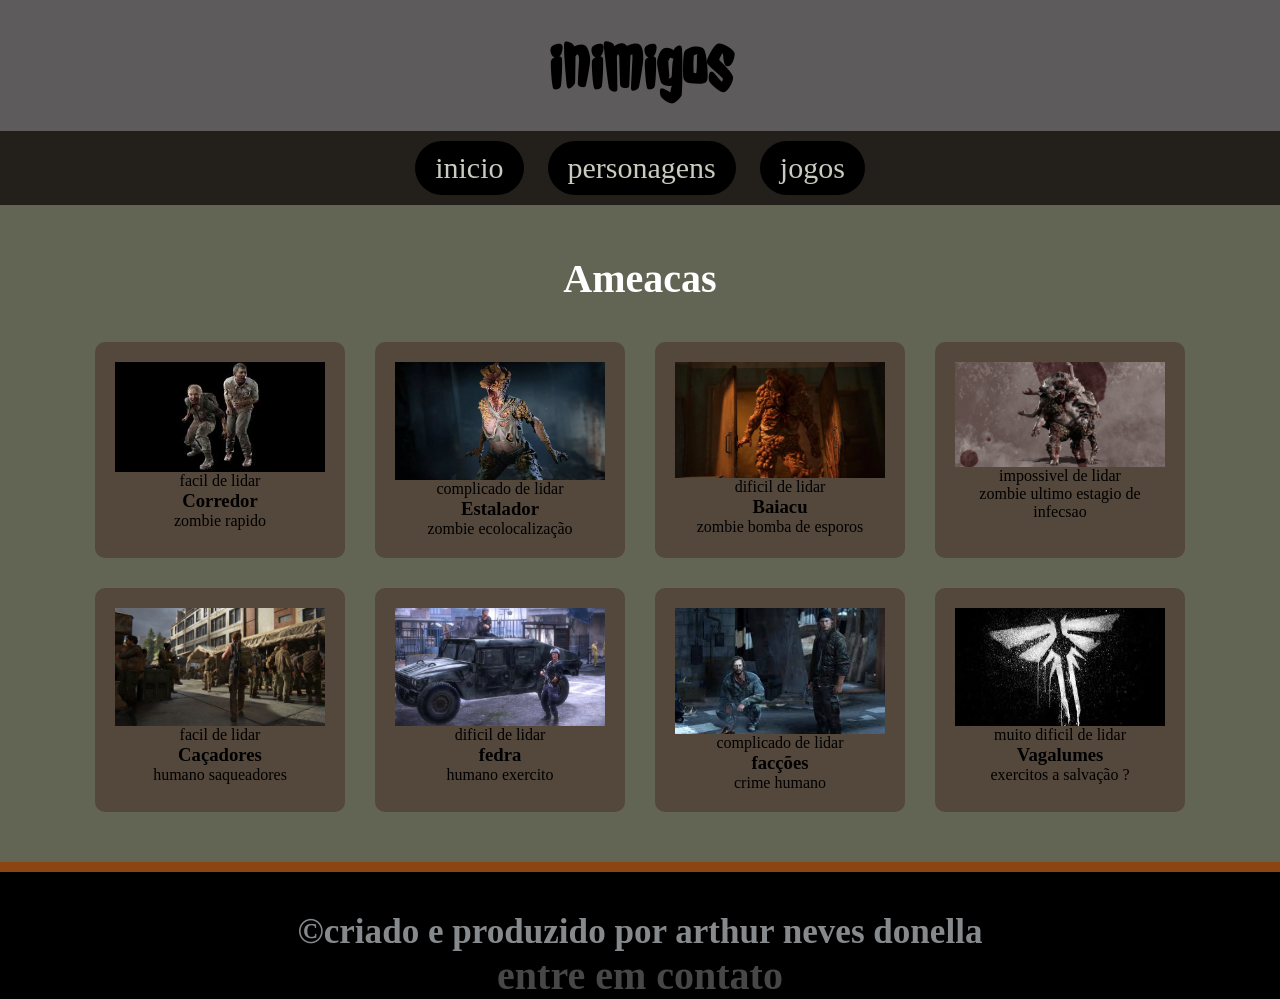
==== inimigos.html @ a173f31b "uma versao antes da versao final" ====
<!DOCTYPE html>
<html lang="pt-br">
<head>
    <meta charset="UTF-8">
    <meta name="viewport" content="width=device-width, initial-scale=1.0">
    <title>ameacas</title>
    <link rel="stylesheet" href="./style.css">
    <link rel="stylesheet" href="inimigos.css">
    <link rel="shortcut icon" href="./imagens/vagaume.icon.png" type="image/x-icon">
</head>
<body>
    <Header><!--cabecalho do site-->
        <h1>inimigos</h1>
    </Header>
    <nav><!--menu de navegacao-->
        <a href="./index.html">inicio</a>
        <a href="./inimigos.html">personagens</a>
        <a href="./jogos.html">jogos</a>
    </nav>
    <main>
        <section id="inimigos">
            <h2>Ameacas</h2>
        <div class="conteiner-inimigos">
            <div class="item">
                <img src="./imagens/corredoresverdadeiro.jfif" alt="">
                <p>facil de lidar</p>
                <h3>Corredor</h3>
                <div class="tag">
                    <span>zombie</span><!--verde-->
                    <span>rapido</span><!--azul-->
                </div>
            </div>
            <div class="item">
                <img src="./imagens/estalador.webp" alt="">
                <p>complicado de lidar</p>
                <h3>Estalador</h3>
                <div class="tag">
                    <span>zombie</span><!--verde-->
                    <span>ecolocalização</span><!--branco-->
                </div>
            </div>
            <div class="item">
                <img src="./imagens/baiacu.jpg" alt="">
                <p>dificil de lidar</p>
                <h3>Baiacu</h3>
                <div class="tag">
                    <span>zombie</span><!--verde-->
                    <span>bomba de esporos</span><!--marrom-->
                </div>
            </div>
            <div class="item">
                <img src="./imagens/rei dos ratos erdadeiro.jpg" alt="">
                <p>impossivel de lidar</p>
                <h3></h3>
                <div class="tag">
                    <span>zombie</span><!--verde-->
                    <span>ultimo estagio de infecsao</span><!--vermelho-->
                </div>
            </div>
            <div class="item">
                <img src="./imagens/Caçadores (Hunters) e Facções Canibais.jpg" alt="">
                <p>facil de lidar</p>
                <h3>Caçadores</h3>
                <div class="tag">
                    <span>humano</span><!--laranja claro-->
                    <span>saqueadores</span><!--roxo-->
                </div>
            </div>
            <div class="item">
                <img src="./imagens/fedra.jpg" alt="">
                <p>dificil de lidar</p>
                <h3>fedra</h3>
                <div class="tag">
                    <span>humano</span><!--laranja claro-->
                    <span>exercito</span><!--preto-->
                </div>
            </div>
            <div class="item">
                <img src="./imagens/facsoes.jfif" alt="">
                <p>complicado de lidar</p>
                <h3>facções</h3>
                <div class="tag">
                    <span>crime</span><!--cinza-->
                    <span>humano</span><!--laranja claro-->
                </div>
            </div>
            <div class="item">
                <img src="./imagens/vagalumes.jfif" alt="">
                <p>muito dificil de lidar</p>
                <h3>Vagalumes</h3>
                <div class="tag">
                    <span>exercitos</span><!--preto-->
                    <span>a salvação ?</span><!--gold-->
                </div>
            </div>
        </div>
        </section>
    </main>
    <footer>
        <h3>&copy;criado e produzido por arthur neves donella</h3>
        <h4><a href="https://arthur923923.github.io/portifolio/" target="_blank">entre em contato</a></h4>
    </footer>
</body>
</html>
---- style.css ----
@import url('https://fonts.googleapis.com/css2?family=Bungee&family=Carter+One&family=Jolly+Lodger&family=Oxanium:wght@200..800&display=swap');
*{/*reset basico*/
    box-sizing: border-box;
    margin: 0%;
    padding: 0%;
}
/*vai muda tudo*/
body{
    text-align: center;/*centralizando tudo*/
    background-color: rgb(35,31,26);
    
}
header{
    background-color: rgb(94,91,92);
    color: rgb(0, 0, 0);
    padding: 17px;/*espacamento interno*/
    font-family: "Jolly Lodger", system-ui;
    font-weight: 400;
    font-style: normal;
    font-size: 40px;
}
nav a{
    color: rgba(239, 243, 227, 0.836);/*muda acor da letra*/
    text-decoration: none;/*tirar a barrinha do texo*/
    display:inline-block;/*ativa o display*/
    margin: 10px;/*aumento o espacamento externo*/
    padding: 10px 20px;/*aumenta o espacamento*/
    background-color: rgb(0, 0, 0);/*muda a cor de fundo das letras*/
    border-radius: 40px;/*deixa redondo*/
    font-size: 30px;
}
nav a:hover{
    color: rgb(173, 167, 167);
    background-color: rgb(39, 39, 39);
}
.card{
    display: inline-block;
    width: 350px;
    margin: 15px;
    padding: 10px;
    background-color: rgba(114, 99, 84, 0.658);
}
.card img{
    width: 100%;
    border-radius: 10%;
}
#personagens h2{/*mudando a fonte do 2 titulo*/
    font-family: "Carter One", system-ui;
  font-weight: 400;
  font-style: normal;
    font-size: 37px;
    color: rgb(252, 252, 252);
}
#personagens{
    background-image: url(./imagens/banner.jpg);
    /*backgroud-size: meche no tamanho do plano de fundo| cover= esticar a imagem| contain = mantem o tamanho original da imagem| backgroud-repeat: tira a repeticao ou coloca a repeticao | no-repeat= impede que a imagem que se repita| backgroud-position: altera a posicao da minha imagem|left,right,center*/
    background-size: cover;
}
.card:hover{
    transform: translateY(-15px);
    transition: 0.5s;
}
#jogos h2{
    font-size: 17vh;
    margin-top: 30px;
}
#jogos{
    background-image: url(./imagens/banner\ 2.jpg);
    margin-top: 50px;
    font-family: "Jolly Lodger", system-ui;
    font-weight: 400;
    font-style: normal;
    font-size: 40px;
    color: aliceblue;
}
.card-jogos img{
    width: 400px;

}
.card-jogos{
    display: inline-block;
    width: 500px;
    margin: 20px;
    padding: 20px;
    background-color: rgba(114, 99, 84, 0.842);
    margin-top: 100px;
    margin-bottom: 100px;
    font-size: 30px;
    border-radius: 20px;

}
.card-jogos:hover{
    transform: translateY(-15px);
    transition: 0.5s;
}
footer{
    background-color: black;
    color: rgb(135, 138, 141);
    font-size: 30px;
    padding-top: 40px;
    border-top: solid saddlebrown 10px;
}
footer a{
    text-decoration: none;
    color: rgb(71, 71, 71);
    font-size: 40px;
}
---- inimigos.css ----
@import url('https://fonts.googleapis.com/css2?family=Bungee&family=Carter+One&family=Jolly+Lodger&family=Oxanium:wght@200..800&display=swap');
*{/*reset basico*/
    box-sizing: border-box;
    margin: 0%;
    padding: 0%;
}
body{
    background-color: rgb(35,31,26);/*mudando a cor de fundo*/
}
#inimigos{
    background-color: rgb(98,101,84);
    padding: 50px 20px; /*mechendo no espacamento entre a nav e footer*/
}
#inimigos h2{
    color: rgb(255, 255, 255);
    text-align: center;
    font-size: 40px;
    margin-bottom: 40px;
}
.conteiner-inimigos{/*mecendo nos cards e alinhando eles*/
    display: flex;/*ativei o display do tipo flexbox*/
    flex-wrap: wrap;/*permite quebrar a linha se n ouver espaco suficiente*/
    gap: 30px;/*da espaco dos cards*/
    justify-content: center;/*centraliza no eixo prncipal*/
    align-items: stretch;/*deixa esticado ou seja do mesmo tamanho*/
}
.item{/*mechendo no estilo dos cards*/
    width: 250px;
    background-color: rgb(84,71,59);
    border-radius: 10px;
    padding: 20px;
    display: flex;/*ativando o display flex*/
    flex-direction: column;/*deixo o sentido dentro ds caixas em coluna*/

}
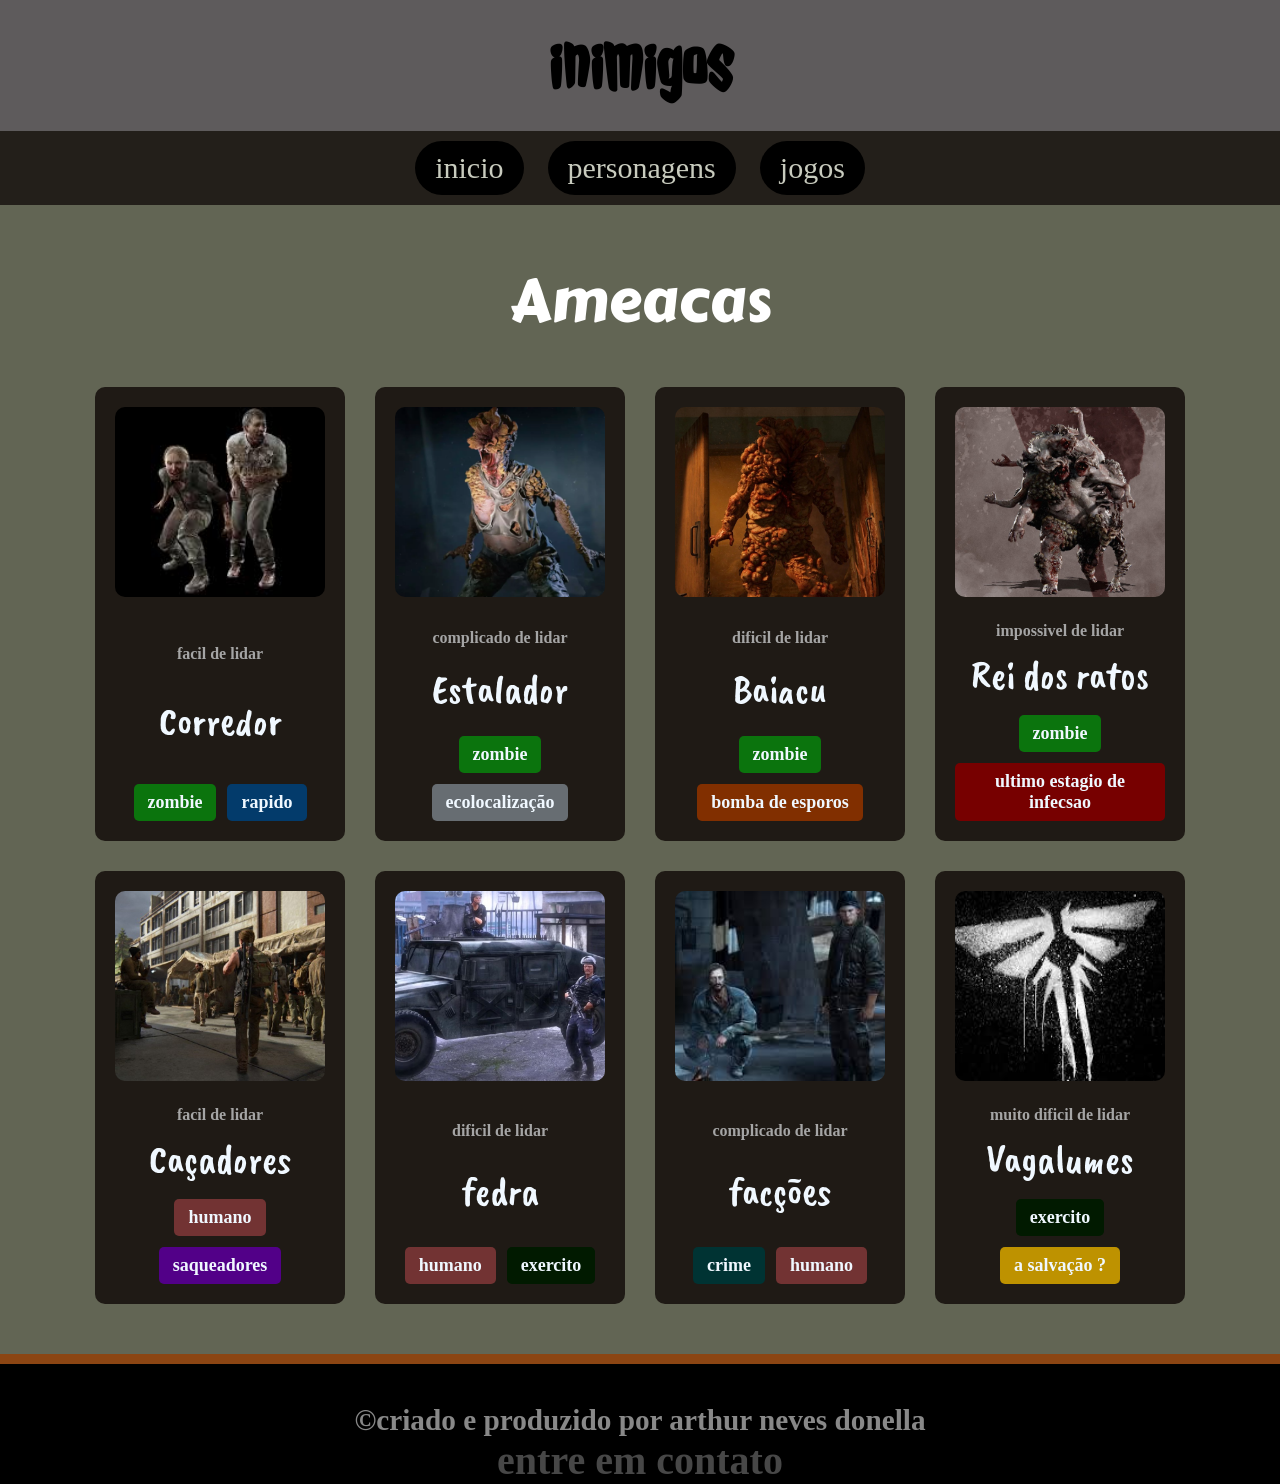
==== commit 304e4a31: "versao 90por cento" ====
--- a/inimigos.html
+++ b/inimigos.html
@@ -25,72 +25,72 @@
                 <img src="./imagens/corredoresverdadeiro.jfif" alt="">
                 <p>facil de lidar</p>
                 <h3>Corredor</h3>
-                <div class="tag">
-                    <span>zombie</span><!--verde-->
-                    <span>rapido</span><!--azul-->
+                <div class="tags">
+                    <span class="tag zombie">zombie</span><!--verde-->
+                    <span class="tag rapido">rapido</span><!--azul-->
                 </div>
             </div>
             <div class="item">
                 <img src="./imagens/estalador.webp" alt="">
                 <p>complicado de lidar</p>
                 <h3>Estalador</h3>
-                <div class="tag">
-                    <span>zombie</span><!--verde-->
-                    <span>ecolocalização</span><!--branco-->
+                <div class="tags">
+                    <span class="tag zombie">zombie</span><!--verde-->
+                    <span class="tag ecolocalização">ecolocalização</span><!--branco-->
                 </div>
             </div>
             <div class="item">
                 <img src="./imagens/baiacu.jpg" alt="">
                 <p>dificil de lidar</p>
                 <h3>Baiacu</h3>
-                <div class="tag">
-                    <span>zombie</span><!--verde-->
-                    <span>bomba de esporos</span><!--marrom-->
+                <div class="tags">
+                    <span class="tag zombie">zombie</span><!--verde-->
+                    <span class="tag bomba">bomba de esporos</span><!--marrom-->
                 </div>
             </div>
             <div class="item">
                 <img src="./imagens/rei dos ratos erdadeiro.jpg" alt="">
                 <p>impossivel de lidar</p>
-                <h3></h3>
-                <div class="tag">
-                    <span>zombie</span><!--verde-->
-                    <span>ultimo estagio de infecsao</span><!--vermelho-->
+                <h3>Rei dos ratos</h3>
+                <div class="tags">
+                    <span class="tag zombie">zombie</span><!--verde-->
+                    <span class="tag infecsao">ultimo estagio de infecsao</span><!--vermelho-->
                 </div>
             </div>
             <div class="item">
                 <img src="./imagens/Caçadores (Hunters) e Facções Canibais.jpg" alt="">
                 <p>facil de lidar</p>
                 <h3>Caçadores</h3>
-                <div class="tag">
-                    <span>humano</span><!--laranja claro-->
-                    <span>saqueadores</span><!--roxo-->
+                <div class="tags">
+                    <span class="tag humano">humano</span><!--laranja claro-->
+                    <span class="tag saqueadores">saqueadores</span><!--roxo-->
                 </div>
             </div>
             <div class="item">
                 <img src="./imagens/fedra.jpg" alt="">
                 <p>dificil de lidar</p>
                 <h3>fedra</h3>
-                <div class="tag">
-                    <span>humano</span><!--laranja claro-->
-                    <span>exercito</span><!--preto-->
+                <div class="tags">
+                    <span class="tag humano">humano</span><!--laranja claro-->
+                    <span class="tag exercito">exercito</span><!--preto-->
                 </div>
             </div>
             <div class="item">
                 <img src="./imagens/facsoes.jfif" alt="">
                 <p>complicado de lidar</p>
                 <h3>facções</h3>
-                <div class="tag">
-                    <span>crime</span><!--cinza-->
-                    <span>humano</span><!--laranja claro-->
+                <div class="tags">
+                    <span class="tag crime">crime</span><!--cinza-->
+                    <span class="tag humano">humano</span><!--laranja claro-->
                 </div>
             </div>
             <div class="item">
                 <img src="./imagens/vagalumes.jfif" alt="">
                 <p>muito dificil de lidar</p>
                 <h3>Vagalumes</h3>
-                <div class="tag">
-                    <span>exercitos</span><!--preto-->
-                    <span>a salvação ?</span><!--gold-->
+                <div class="tags">
+                    <span class="tag exercito">exercito</span><!--preto-->
+                    <span class="tag salvação">a salvação ?</span><!--gold-->
                 </div>
             </div>
         </div>
--- a/style.css
+++ b/style.css
@@ -1,4 +1,5 @@
 @import url('https://fonts.googleapis.com/css2?family=Bungee&family=Carter+One&family=Jolly+Lodger&family=Oxanium:wght@200..800&display=swap');
+@import url('https://fonts.googleapis.com/css2?family=Bungee&family=Carter+One&family=Jolly+Lodger&family=Oxanium:wght@200..800&family=Story+Script&display=swap');
 *{/*reset basico*/
     box-sizing: border-box;
     margin: 0%;
@@ -90,7 +91,7 @@
 
 }
 .card-jogos:hover{
-    transform: translateY(-15px);
+    transform: translateY(-35px);
     transition: 0.5s;
 }
 footer{
--- a/inimigos.css
+++ b/inimigos.css
@@ -1,35 +1,168 @@
 @import url('https://fonts.googleapis.com/css2?family=Bungee&family=Carter+One&family=Jolly+Lodger&family=Oxanium:wght@200..800&display=swap');
-*{/*reset basico*/
+@import url('https://fonts.googleapis.com/css2?family=Bungee&family=Carter+One&family=Caveat+Brush&family=Jolly+Lodger&family=Oxanium:wght@200..800&family=Story+Script&display=swap');
+
+* {
+    /*reset basico*/
     box-sizing: border-box;
     margin: 0%;
     padding: 0%;
 }
-body{
-    background-color: rgb(35,31,26);/*mudando a cor de fundo*/
+
+body {
+    background-color: rgb(35, 31, 26);
+    /*mudando a cor de fundo*/
 }
-#inimigos{
-    background-color: rgb(98,101,84);
-    padding: 50px 20px; /*mechendo no espacamento entre a nav e footer*/
+
+#inimigos {
+    background-color: rgb(98, 101, 84);
+    padding: 50px 20px;
+    /*mechendo no espacamento entre a nav e footer*/
 }
-#inimigos h2{
+
+#inimigos h2 {
     color: rgb(255, 255, 255);
     text-align: center;
-    font-size: 40px;
+    font-size: 60px;
     margin-bottom: 40px;
+    font-family: "Carter One", system-ui;
+    font-weight: 400;
+    font-style: normal;
 }
-.conteiner-inimigos{/*mecendo nos cards e alinhando eles*/
-    display: flex;/*ativei o display do tipo flexbox*/
-    flex-wrap: wrap;/*permite quebrar a linha se n ouver espaco suficiente*/
-    gap: 30px;/*da espaco dos cards*/
-    justify-content: center;/*centraliza no eixo prncipal*/
-    align-items: stretch;/*deixa esticado ou seja do mesmo tamanho*/
+
+.conteiner-inimigos {
+    /*mecendo nos cards e alinhando eles*/
+    display: flex;
+    /*ativei o display do tipo flexbox*/
+    flex-wrap: wrap;
+    /*permite quebrar a linha se n ouver espaco suficiente*/
+    gap: 30px;
+    /*da espaco dos cards*/
+    justify-content: center;
+    /*centraliza no eixo prncipal*/
+    align-items: stretch;
+    /*deixa esticado ou seja do mesmo tamanho*/
 }
-.item{/*mechendo no estilo dos cards*/
+
+.item {
+    /*mechendo no estilo dos cards*/
     width: 250px;
-    background-color: rgb(84,71,59);
+    background-color: rgb(31, 26, 21);
     border-radius: 10px;
     padding: 20px;
-    display: flex;/*ativando o display flex*/
-    flex-direction: column;/*deixo o sentido dentro ds caixas em coluna*/
+    display: flex;
+    /*ativando o display flex*/
+    flex-direction: column;
+    /*deixo o sentido dentro ds caixas em coluna*/
+    justify-content: space-between;
+}
+.item:hover{
+    transform: translateY(-15px);
+    transition: 0.3s;
+    width: 360px;
+    height: 450px;
+    -webkit-box-shadow: 0px 3px 0px 2px rgba(0,0,0,0.1), 0px 6px 0px 4px rgba(0,0,0,0.1), 0px 9px 0px 6px rgba(0,0,0,0.1), 0px 12px 0px 8px rgba(0,0,0,0.1), 0px 15px 0px 10px rgba(0,0,0,0.1), 0px 18px 0px 12px rgba(0,0,0,0.1), 0px 21px 0px 14px rgba(0,0,0,0.1), 0px 24px 0px 16px rgba(0,0,0,0.1), 0px 27px 0px 18px rgba(0,0,0,0.1), 0px 30px 0px 20px rgba(0,0,0,0.1), 5px 5px 15px 5px rgba(46,255,68,0), 5px 8px 15px 19px rgba(46,255,68,0); 
+box-shadow: 0px 3px 0px 2px rgba(0,0,0,0.1), 0px 6px 0px 4px rgba(0,0,0,0.1), 0px 9px 0px 6px rgba(0,0,0,0.1), 0px 12px 0px 8px rgba(0,0,0,0.1), 0px 15px 0px 10px rgba(0,0,0,0.1), 0px 18px 0px 12px rgba(0,0,0,0.1), 0px 21px 0px 14px rgba(0,0,0,0.1), 0px 24px 0px 16px rgba(0,0,0,0.1), 0px 27px 0px 18px rgba(0,0,0,0.1), 0px 30px 0px 20px rgba(0,0,0,0.1), 5px 5px 15px 5px rgba(46,255,68,0), 5px 8px 15px 19px rgba(46,255,68,0);
+}
+.item img {
+    width: 100%;
+    height: 190px;
+    object-fit: cover;
+    border-radius: 10px;
+    margin-bottom: 25px;
+}
 
+.item p {
+    /*mechendo no paragrafo*/
+    color: rgb(165, 165, 165);
+    /*cor do paragrafo*/
+    font-weight: bold;
+    /*meche na largura da minha font*/
+    margin-bottom: 10px;
+    /*espaco em baixo da font*/
+}
+
+.item h3 {
+    color: aliceblue;
+    font-family: "Caveat Brush", cursive;
+    font-weight: 400;
+    font-style: normal;
+    margin-bottom: 15px;
+    font-size: 40px;
+}
+.tags{
+    display: flex;
+    flex-wrap: wrap;
+    gap: 11px;
+    justify-content: center;
+}
+.tag{
+    color: aliceblue;
+    padding: 8px 14px;
+    border-radius: 5px;
+    font-size: 18px;
+    font-weight: bold;
+    display: inline-block;
+}
+.humano{
+    background-color: rgb(114, 51, 51);
+}
+.zombie{
+    background-color: rgba(3, 153, 10, 0.705);
+
+}
+.rapido{
+    background-color: rgb(3, 59, 107);
+
+}
+.ecolocalização{
+    background-color: rgb(103, 109, 114);
+
+}
+.bomba{
+    background-color: rgb(129, 47, 0);
+
+}
+.infecsao{
+    background-color: rgb(119, 0, 0);
+
+}
+.saqueadores{
+    background-color: rgb(82, 0, 136);
+
+}
+.exercito{
+    background-color: rgb(1, 26, 0);
+
+}
+.crime{
+    background-color: rgb(0, 51, 51);
+
+}
+.salvação{
+    background-color: rgb(190, 146, 0);
+
+}
+footer{
+    color: rgb(136, 136, 136);
+    font-size: 25px;
+    transition: 0,7s;
+}
+footer:hover{
+    color: rgb(228, 228, 228);
+    box-shadow: 0 0 40px;
+    
+}
+
+/*responsivo*/
+
+@media(max-width: 600px){/*ativa o media quando a largura tiver entre 0 e 600
+px*/
+#inimigos h2{
+    font-size: 70px;
+    
+}
+.item{
+    width: 100%;
+    max-width: 400px;
+}
 }
